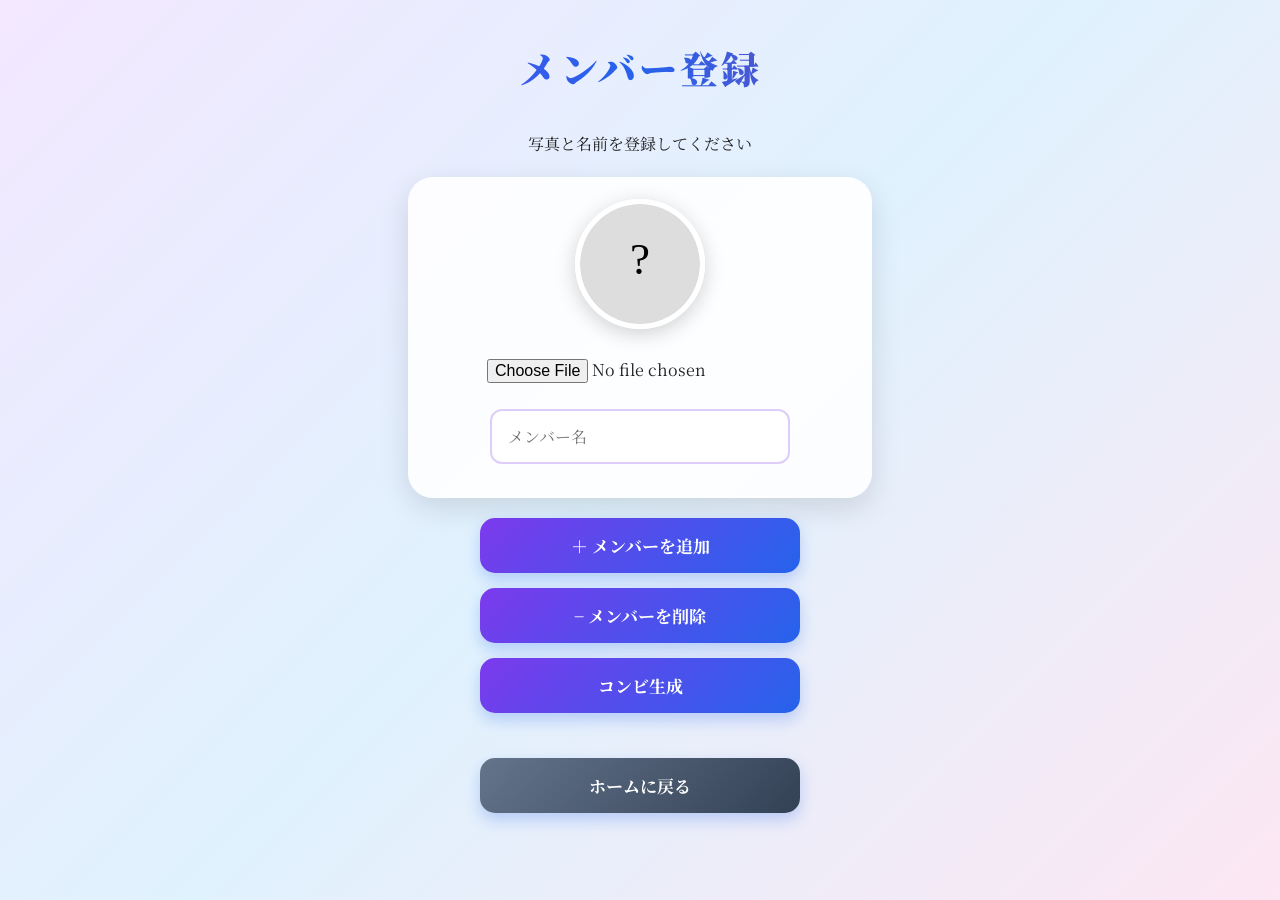
==== generate.html @ b446328f "Add files via upload" ====
<!DOCTYPE html>
<html lang="ja">

<head>

    <meta charset="UTF-8">

    <meta
        name="viewport"
        content="width=device-width, initial-scale=1.0">

    <title>メンバー登録</title>

    <link
        rel="stylesheet"
        href="style.css">

</head>


<body>

    <h1>メンバー登録</h1>


    <p>
        写真と名前を登録してください
    </p>


    <div id="memberInputs"></div>


    <button
        onclick="addMember()">
        ＋ メンバーを追加
    </button>


    <button
        onclick="deleteMember()">
        − メンバーを削除
    </button>


    <button
        onclick="createCombination()">
        コンビ生成
    </button>


    <button
        class="back-button"
        onclick="location.href='index.html'">
        ホームに戻る
    </button>


    <script>

        let memberCount = 0;


        /* =========================
           デフォルト画像
           ========================= */

        function createDefaultImage() {

            return "data:image/svg+xml,%3Csvg xmlns='http://www.w3.org/2000/svg' width='120' height='120'%3E%3Crect width='120' height='120' rx='60' fill='%23ddd'/%3E%3Ctext x='60' y='70' text-anchor='middle' font-size='45'%3E%3F%3C/text%3E%3C/svg%3E";

        }


        /* =========================
           メンバー追加
           ========================= */

        function addMember(
            name = "",
            photo = ""
        ) {

            memberCount++;


            const card =
                document.createElement(
                    "div"
                );


            card.className =
                "member-input-card";


            card.dataset.id =
                memberCount;


            /* 写真 */

            const preview =
                document.createElement(
                    "img"
                );


            preview.className =
                "member-preview";


            preview.src =
                photo ||
                createDefaultImage();


            /* 写真選択 */

            const fileInput =
                document.createElement(
                    "input"
                );


            fileInput.type =
                "file";


            fileInput.accept =
                "image/*";


            fileInput.className =
                "photo-input";


            fileInput.addEventListener(
                "change",
                function() {

                    const file =
                        fileInput.files[0];


                    if (!file) {

                        return;

                    }


                    if (
                        !file.type.startsWith(
                            "image/"
                        )
                    ) {

                        alert(
                            "画像ファイルを選択してください。"
                        );

                        return;

                    }


                    const reader =
                        new FileReader();


                    reader.onload =
                        function() {

                            preview.src =
                                reader.result;

                        };


                    reader.readAsDataURL(
                        file
                    );

                }
            );


            /* 名前 */

            const nameInput =
                document.createElement(
                    "input"
                );


            nameInput.type =
                "text";


            nameInput.placeholder =
                "メンバー名";


            nameInput.value =
                name;


            nameInput.className =
                "member-name-input";


            /* 配置 */

            card.appendChild(
                preview
            );


            card.appendChild(
                fileInput
            );


            card.appendChild(
                nameInput
            );


            document
                .getElementById(
                    "memberInputs"
                )
                .appendChild(
                    card
                );

        }


        /* =========================
           最初のメンバー
           ========================= */

        addMember();


        /* =========================
           最後のメンバーを削除
           ========================= */

        function deleteMember() {

            const cards =
                document.querySelectorAll(
                    ".member-input-card"
                );


            if (
                cards.length <= 1
            ) {

                alert(
                    "メンバーは1人以上必要です。"
                );

                return;

            }


            cards[
                cards.length - 1
            ].remove();

        }


        /* =========================
           コンビ生成
           ========================= */

        function createCombination() {

            const cards =
                document.querySelectorAll(
                    ".member-input-card"
                );


            const members = [];


            for (
                let card
                of cards
            ) {

                const nameInput =
                    card.querySelector(
                        ".member-name-input"
                    );


                const photo =
                    card.querySelector(
                        ".member-preview"
                    );


                const name =
                    nameInput.value.trim();


                if (
                    name !== ""
                ) {

                    members.push({

                        name:
                            name,

                        photo:
                            photo.src

                    });

                }

            }


            if (
                members.length < 2
            ) {

                alert(
                    "メンバーを2人以上入力してください。"
                );

                return;

            }


            /*
             * 同じ名前がないか確認
             */

            const names =
                members.map(
                    function(member) {

                        return member.name;

                    }
                );


            const uniqueNames =
                new Set(names);


            if (
                uniqueNames.size
                !==
                names.length
            ) {

                alert(
                    "同じ名前のメンバーがいます。名前を変えてください。"
                );

                return;

            }


            localStorage.setItem(
                "members",
                JSON.stringify(
                    members
                )
            );


            location.href =
                "result.html";

        }


        /* =========================
           設定
           ========================= */

        loadSettings();


        function loadSettings() {

            const fontSize =
                localStorage.getItem(
                    "fontSize"
                );


            if (
                fontSize === "large"
            ) {

                document.body.classList.add(
                    "large-font"
                );

            }


            if (
                fontSize === "small"
            ) {

                document.body.classList.add(
                    "small-font"
                );

            }


            const theme =
                localStorage.getItem(
                    "backgroundColor"
                );


            if (
                theme !== null
            ) {

                document.body.classList.add(
                    "theme-" + theme
                );

            }

        }

    </script>

</body>

</html>
---- style.css ----
@import url(
    'https://fonts.googleapis.com/css2?family=Noto+Serif+JP:wght@400;600;700;900&display=swap'
);


/* =========================
   全体
   ========================= */

body {

    font-family:
        "Noto Serif JP",
        serif;

    text-align: center;

    margin: 0;

    padding:
        30px 20px;

    min-height: 100vh;

    background:
        linear-gradient(
            135deg,
            #f3e8ff,
            #e0f2fe,
            #fce7f3
        );

    color: #222;

    box-sizing: border-box;

    transition:
        background 0.5s ease,
        font-size 0.3s ease;

}


/* =========================
   背景テーマ
   ========================= */

body.theme-white {

    background:
        linear-gradient(
            135deg,
            #ffffff 0%,
            #f3e8ff 45%,
            #e0e7ff 100%
        );

}


body.theme-blue {

    background:
        linear-gradient(
            135deg,
            #e0f2fe 0%,
            #dbeafe 45%,
            #ede9fe 100%
        );

}


body.theme-green {

    background:
        linear-gradient(
            135deg,
            #ecfdf5 0%,
            #d1fae5 45%,
            #dbeafe 100%
        );

}


/* =========================
   タイトル
   ========================= */

h1 {

    font-size: 38px;

    font-weight: 900;

    margin:
        10px 0 35px;

    letter-spacing: 3px;

    background:
        linear-gradient(
            90deg,
            #7c3aed,
            #2563eb,
            #db2777
        );

    -webkit-background-clip:
        text;

    -webkit-text-fill-color:
        transparent;

}


/* =========================
   見出し
   ========================= */

h2 {

    font-size: 24px;

    margin-top: 30px;

    margin-bottom: 15px;

}


/* =========================
   文章
   ========================= */

p {

    font-size: 16px;

    line-height: 1.7;

}


/* =========================
   ボタン
   ========================= */

button {

    display: block;

    margin:
        15px auto;

    padding:
        15px 25px;

    font-family:
        "Noto Serif JP",
        serif;

    font-size: 17px;

    font-weight: 700;

    color: white;

    border: none;

    border-radius: 15px;

    cursor: pointer;

    width: 100%;

    max-width: 320px;

    background:
        linear-gradient(
            135deg,
            #7c3aed,
            #2563eb
        );

    box-shadow:
        0 7px 15px
        rgba(
            37,
            99,
            235,
            0.25
        );

    transition:
        transform 0.15s,
        box-shadow 0.15s;

}


button:active {

    transform:
        translateY(3px)
        scale(0.97);

}


/* =========================
   入力欄
   ========================= */

input {

    display: block;

    margin:
        12px auto;

    padding:
        14px 16px;

    font-family:
        "Noto Serif JP",
        serif;

    font-size: 16px;

    width: 100%;

    max-width: 350px;

    box-sizing: border-box;

    border:
        2px solid
        rgba(
            124,
            58,
            237,
            0.25
        );

    border-radius: 12px;

    background: white;

    outline: none;

}


input:focus {

    border:
        2px solid
        #7c3aed;

    box-shadow:
        0 0 0 4px
        rgba(
            124,
            58,
            237,
            0.12
        );

}


/* =========================
   メンバー登録
   ========================= */

.member-input-card {

    max-width: 420px;

    margin:
        20px auto;

    padding:
        22px;

    background:
        rgba(
            255,
            255,
            255,
            0.9
        );

    border-radius: 25px;

    box-shadow:
        0 10px 30px
        rgba(
            0,
            0,
            0,
            0.12
        );

}


.member-preview {

    display: block;

    width: 120px;

    height: 120px;

    object-fit: cover;

    border-radius: 50%;

    margin:
        0 auto 15px;

    border:
        5px solid white;

    box-shadow:
        0 5px 20px
        rgba(
            0,
            0,
            0,
            0.18
        );

}


.photo-input {

    display: block;

    margin:
        10px auto;

    width: auto;

    max-width: 100%;

    border: none;

    box-shadow: none;

    background: transparent;

}


.member-name-input {

    max-width: 300px;

}


/* =========================
   ドラッグメンバー一覧
   ========================= */

.member-drag-area {

    display: flex;

    gap: 15px;

    overflow-x: auto;

    padding:
        15px 10px;

    max-width: 700px;

    margin:
        10px auto;

    scrollbar-width: thin;

}


.draggable-member {

    flex:
        0 0 auto;

    display: flex;

    flex-direction: column;

    align-items: center;

    gap: 6px;

    width: 85px;

    padding:
        10px;

    background: white;

    border-radius: 18px;

    box-shadow:
        0 5px 15px
        rgba(
            0,
            0,
            0,
            0.12
        );

    cursor: grab;

    user-select: none;

    transition:
        transform 0.2s,
        box-shadow 0.2s;

}


.draggable-member:active {

    cursor: grabbing;

    transform:
        scale(0.95);

}


.drag-member-photo {

    width: 60px;

    height: 60px;

    object-fit: cover;

    border-radius: 50%;

}


.draggable-member span {

    font-size: 13px;

    font-weight: 700;

    white-space: nowrap;

    overflow: hidden;

    text-overflow: ellipsis;

    max-width: 80px;

}


/* =========================
   選択エリア
   ========================= */

.selected-members {

    display: flex;

    align-items: center;

    justify-content: center;

    flex-wrap: wrap;

    gap: 10px;

    min-height: 90px;

    max-width: 700px;

    margin:
        20px auto;

    padding:
        15px;

    border:
        3px dashed
        #a78bfa;

    border-radius: 20px;

    background:
        rgba(
            255,
            255,
            255,
            0.55
        );

    transition:
        background 0.2s,
        transform 0.2s;

}


.selected-members.drag-over {

    background:
        rgba(
            196,
            181,
            253,
            0.5
        );

    transform:
        scale(1.02);

}


.filter-hint {

    color: #777;

    font-size: 14px;

}


/* =========================
   選択済みメンバー
   ========================= */

.selected-member-chip {

    display: flex;

    align-items: center;

    gap: 7px;

    padding:
        7px 10px;

    background: white;

    border-radius: 999px;

    box-shadow:
        0 4px 12px
        rgba(
            0,
            0,
            0,
            0.12
        );

    font-weight: 700;

}


.selected-member-chip img {

    width: 35px;

    height: 35px;

    object-fit: cover;

    border-radius: 50%;

}


.remove-filter-button {

    display: inline-flex;

    align-items: center;

    justify-content: center;

    width: 25px;

    height: 25px;

    padding: 0;

    margin: 0;

    background:
        #e5e7eb;

    color:
        #374151;

    border-radius: 50%;

    box-shadow: none;

    font-size: 16px;

}


/* =========================
   コンビカード
   ========================= */

.combination-card {

    margin:
        20px auto;

    padding:
        22px;

    max-width: 550px;

    border-radius: 25px;

    background:
        rgba(
            255,
            255,
            255,
            0.92
        );

    box-shadow:
        0 10px 30px
        rgba(
            0,
            0,
            0,
            0.12
        );

}


/* =========================
   コンビメンバー
   ========================= */

.combination-members {

    display: flex;

    justify-content: center;

    align-items: center;

    flex-wrap: wrap;

    gap: 25px;

    margin:
        5px 0 20px;

}


.combination-member {

    display: flex;

    flex-direction: column;

    align-items: center;

    gap: 8px;

    font-weight: 700;

    font-size: 17px;

}


.combination-photo {

    width: 90px;

    height: 90px;

    object-fit: cover;

    border-radius: 50%;

    border:
        4px solid white;

    box-shadow:
        0 5px 15px
        rgba(
            0,
            0,
            0,
            0.18
        );

}


/* =========================
   保存済みコンビ名
   ========================= */

.saved-combination-name-button {

    display: block;

    width: auto;

    max-width: 90%;

    margin:
        0 auto 18px;

    padding:
        8px 18px;

    color:
        #5b21b6;

    background:
        transparent;

    box-shadow: none;

    font-size: 21px;

}


.saved-combination-name-button:hover {

    text-decoration: underline;

}


/* =========================
   グループカード
   ========================= */

.group-card {

    margin:
        20px auto;

    padding:
        20px;

    max-width: 500px;

    border-radius: 22px;

    background:
        rgba(
            255,
            255,
            255,
            0.9
        );

    box-shadow:
        0 10px 30px
        rgba(
            0,
            0,
            0,
            0.12
        );

}


.group-card h2 {

    margin:
        5px 0 15px;

    font-size: 25px;

    cursor: pointer;

    color:
        #5b21b6;

}


/* =========================
   小さいボタン
   ========================= */

.small-button {

    display: inline-block;

    width: auto;

    max-width: none;

    padding:
        9px 18px;

    margin:
        5px;

    font-size: 14px;

    border-radius: 10px;

}


/* =========================
   戻るボタン
   ========================= */

.back-button {

    margin-top: 45px;

    background:
        linear-gradient(
            135deg,
            #64748b,
            #334155
        );

}


/* =========================
   文字サイズ
   ========================= */

body.large-font {

    font-size: 20px;

}


body.large-font h1 {

    font-size: 46px;

}


body.large-font h2 {

    font-size: 29px;

}


body.large-font p {

    font-size: 20px;

}


body.large-font button {

    font-size: 20px;

}


body.large-font input {

    font-size: 20px;

}


body.small-font {

    font-size: 14px;

}


body.small-font h1 {

    font-size: 30px;

}


body.small-font h2 {

    font-size: 20px;

}


body.small-font p {

    font-size: 14px;

}


body.small-font button {

    font-size: 14px;

}


body.small-font input {

    font-size: 14px;

}


/* =========================
   スマホ対応
   ========================= */

@media (
    max-width: 600px
) {

    body {

        padding:
            20px 15px;

    }


    h1 {

        font-size: 31px;

    }


    h2 {

        font-size: 21px;

    }


    button {

        font-size: 16px;

        padding:
            14px 20px;

    }


    .member-preview {

        width: 100px;

        height: 100px;

    }


    .combination-photo {

        width: 75px;

        height: 75px;

    }


    .combination-members {

        gap: 18px;

    }


    .combination-card {

        padding:
            17px;

    }


    .group-card {

        padding:
            17px;

    }


    .member-drag-area {

        justify-content:
            flex-start;

    }


    .draggable-member {

        width: 75px;

    }


    .drag-member-photo {

        width: 55px;

        height: 55px;

    }


    .selected-members {

        min-height: 80px;

    }

}
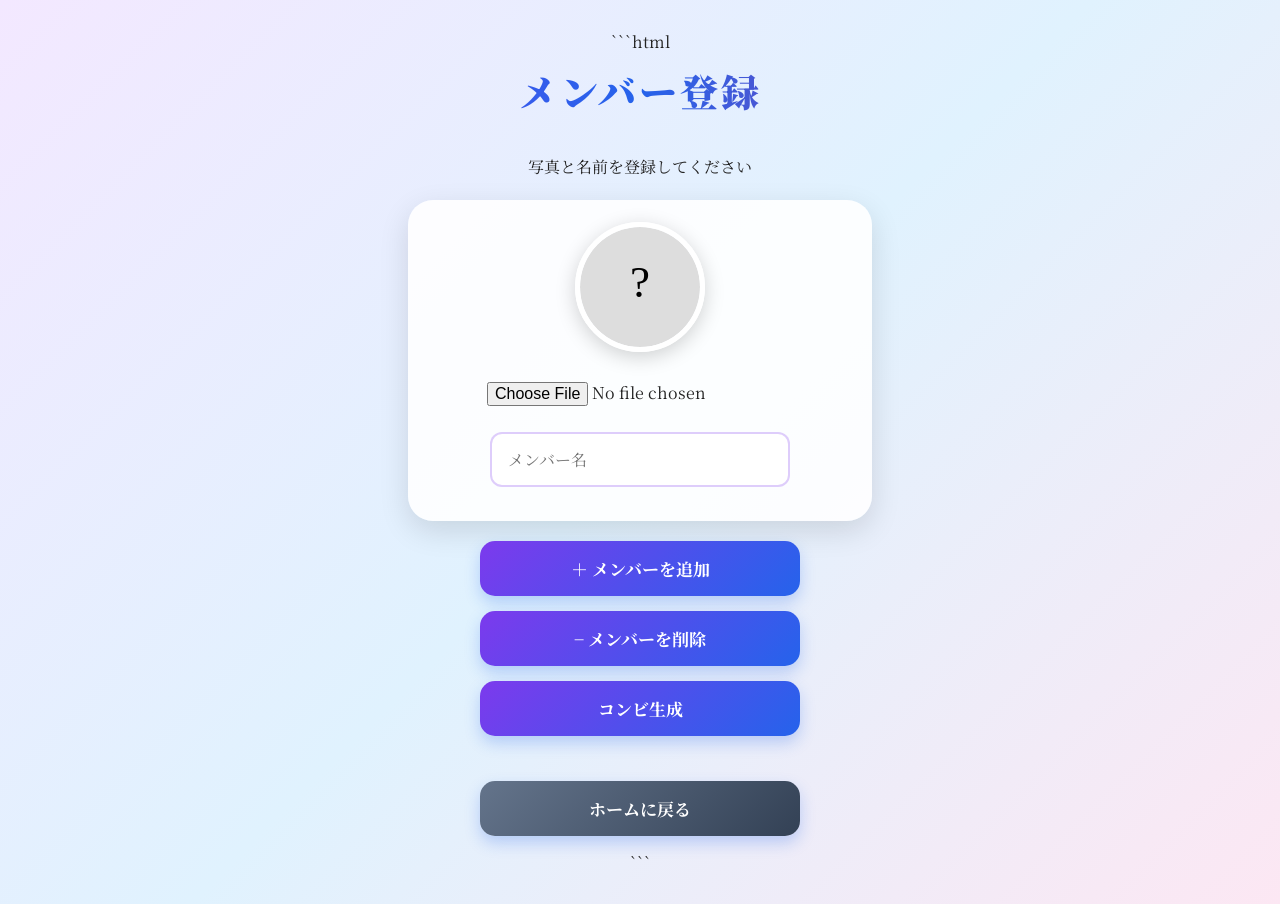
==== commit a819579f: "Enhance member registration functionality Updated member registration HTML with improved image handl" ====
--- a/generate.html
+++ b/generate.html
@@ -1,4 +1,4 @@
-
+```html
 <!DOCTYPE html>
 <html lang="ja">
 
@@ -99,7 +99,9 @@
                 memberCount;
 
 
-            /* 写真 */
+            /* =====================
+               写真表示
+               ===================== */
 
             const preview =
                 document.createElement(
@@ -116,7 +118,9 @@
                 createDefaultImage();
 
 
-            /* 写真選択 */
+            /* =====================
+               写真選択
+               ===================== */
 
             const fileInput =
                 document.createElement(
@@ -150,6 +154,10 @@
 
                     }
 
+
+                    /* =================
+                       画像か確認
+                       ================= */
 
                     if (
                         !file.type.startsWith(
@@ -173,7 +181,134 @@
                     reader.onload =
                         function() {
 
-                            preview.src =
+                            /*
+                             * ここで画像を
+                             * 小さくする
+                             */
+
+                            const img =
+                                new Image();
+
+
+                            img.onload =
+                                function() {
+
+                                    const canvas =
+                                        document.createElement(
+                                            "canvas"
+                                        );
+
+
+                                    /*
+                                     * 最大サイズ
+                                     *
+                                     * 大きな写真でも
+                                     * 最大500pxにする
+                                     */
+
+                                    const maxSize =
+                                        500;
+
+
+                                    let width =
+                                        img.width;
+
+
+                                    let height =
+                                        img.height;
+
+
+                                    /*
+                                     * 縦横比を維持して
+                                     * サイズを縮小
+                                     */
+
+                                    if (
+                                        width >
+                                        height
+                                    ) {
+
+                                        if (
+                                            width >
+                                            maxSize
+                                        ) {
+
+                                            height =
+                                                height *
+                                                maxSize /
+                                                width;
+
+                                            width =
+                                                maxSize;
+
+                                        }
+
+                                    } else {
+
+                                        if (
+                                            height >
+                                            maxSize
+                                        ) {
+
+                                            width =
+                                                width *
+                                                maxSize /
+                                                height;
+
+                                            height =
+                                                maxSize;
+
+                                        }
+
+                                    }
+
+
+                                    canvas.width =
+                                        width;
+
+
+                                    canvas.height =
+                                        height;
+
+
+                                    const ctx =
+                                        canvas.getContext(
+                                            "2d"
+                                        );
+
+
+                                    ctx.drawImage(
+                                        img,
+                                        0,
+                                        0,
+                                        width,
+                                        height
+                                    );
+
+
+                                    /*
+                                     * JPEGに変換して
+                                     * さらに圧縮
+                                     */
+
+                                    const compressedImage =
+                                        canvas.toDataURL(
+                                            "image/jpeg",
+                                            0.7
+                                        );
+
+
+                                    /*
+                                     * 画面に表示
+                                     */
+
+                                    preview.src =
+                                        compressedImage;
+
+                                };
+
+
+                            img.src =
                                 reader.result;
 
                         };
@@ -187,7 +322,9 @@
             );
 
 
-            /* 名前 */
+            /* =====================
+               名前
+               ===================== */
 
             const nameInput =
                 document.createElement(
@@ -211,7 +348,9 @@
                 "member-name-input";
 
 
-            /* 配置 */
+            /* =====================
+               カードに追加
+               ===================== */
 
             card.appendChild(
                 preview
@@ -247,7 +386,7 @@
 
 
         /* =========================
-           最後のメンバーを削除
+           メンバー削除
            ========================= */
 
         function deleteMember() {
@@ -333,6 +472,10 @@
             }
 
 
+            /* =====================
+               人数チェック
+               ===================== */
+
             if (
                 members.length < 2
             ) {
@@ -346,9 +489,9 @@
             }
 
 
-            /*
-             * 同じ名前がないか確認
-             */
+            /* =====================
+               同じ名前チェック
+               ===================== */
 
             const names =
                 members.map(
@@ -379,13 +522,37 @@
             }
 
 
-            localStorage.setItem(
-                "members",
-                JSON.stringify(
-                    members
-                )
-            );
-
+            /* =====================
+               保存
+               ===================== */
+
+            try {
+
+                localStorage.setItem(
+                    "members",
+                    JSON.stringify(
+                        members
+                    )
+                );
+
+            } catch (error) {
+
+                alert(
+                    "写真の容量が大きすぎて保存できませんでした。別の写真を選んでください。"
+                );
+
+                console.error(
+                    error
+                );
+
+                return;
+
+            }
+
+
+            /* =====================
+               結果画面へ
+               ===================== */
 
             location.href =
                 "result.html";
@@ -452,4 +619,5 @@
 
 </body>
 
-</html>+</html>
+```
--- a/style.css
+++ b/style.css
@@ -1052,4 +1052,31 @@
 
     }
 
-}+}
+
+/* =========================
+   スマホドラッグ対応
+   ========================= */
+
+.draggable-member {
+    touch-action: none;
+}
+
+.drag-ghost {
+    width: 85px;
+    padding: 10px;
+    background: white;
+    border-radius: 18px;
+    box-shadow:
+        0 10px 30px
+        rgba(0, 0, 0, 0.25);
+    opacity: 0.85;
+}
+
+@media (max-width: 600px) {
+
+    .drag-ghost {
+        width: 75px;
+    }
+
+}
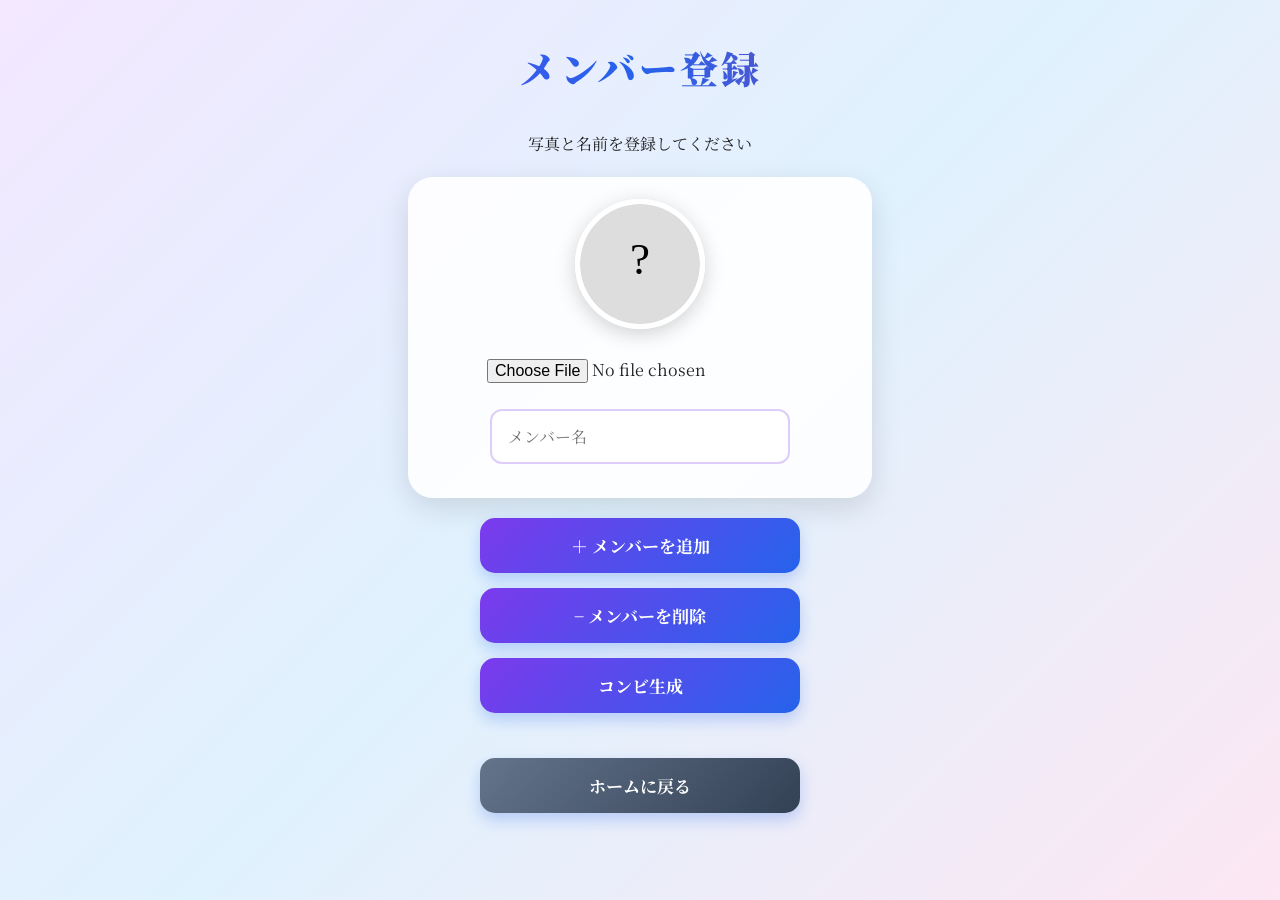
==== commit f093e395: "Refactor HTML structure and scripts for member registration" ====
--- a/generate.html
+++ b/generate.html
@@ -1,9 +1,10 @@
-```html
 <!DOCTYPE html>
 <html lang="ja">
 
 <head>
-
+<link
+    rel="manifest"
+    href="manifest.json">
     <meta charset="UTF-8">
 
     <meta
@@ -616,8 +617,11 @@
         }
 
     </script>
-
+<script>
+    if ("serviceWorker" in navigator) {
+        navigator.serviceWorker.register("sw.js");
+    }
+</script>
 </body>
 
 </html>
-```
